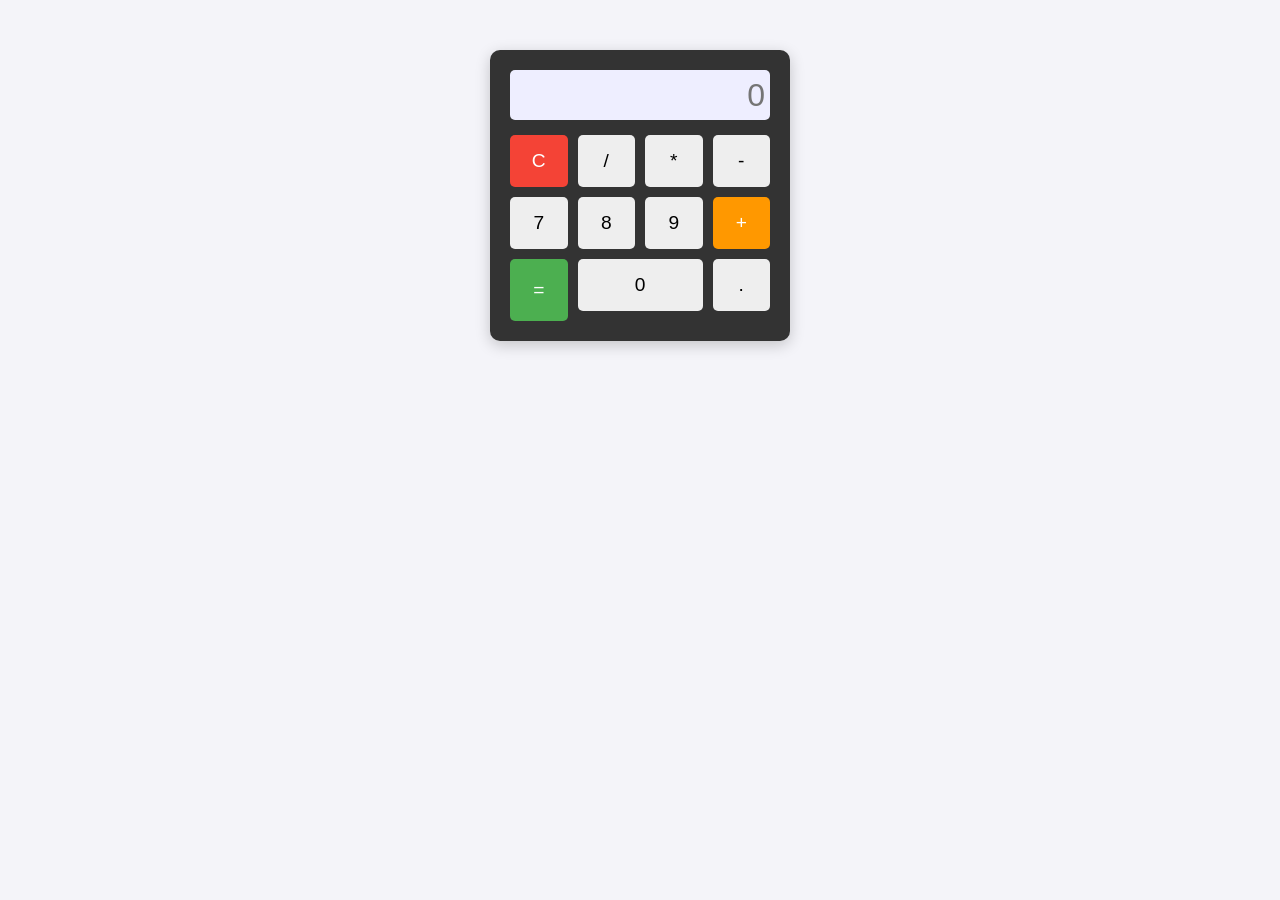
==== 03-calculadora/index.html @ 146a41a3 "Add exercicio calculadoraWeb" ====
<!DOCTYPE html>
<html lang="pt-BR">
<head>
    <meta charset="UTF-8">
    <meta name="viewport" content="width=device-width, initial-scale=1.0">
    <title>Calculadora Clássica</title>
    <link rel="stylesheet" href="style.css">
</head>
<body>

    <div class="calculadora">
        <input type="text" id="visor" readonly placeholder="0">

        <!-- Teclado da calculadora -->
        <div class="teclado">
            <!-- Linha 1 -->
            <button onclick="limpar()" class="btn-acao">C</button>
            <button>/</button>
            <button>*</button>
            <button>-</button>

            <!-- Linha 2 -->
            <button onclick="adicionar('7')">7</button>
            <button>8</button>
            <button>9</button>
            <button onclick="adicionar('+')" class="btn-operador">+</button>

            <!-- Linha 3 -->

            <button onclick="calcular()" class="btn-igual">=</button>

            <button class="btn-zero">0</button>
            <button>.</button>
        </div>
    </div>

    <script src="script.js"></script>
</body>
</html>
---- 03-calculadora/style.css ----
body {
    font-family: Arial, sans-serif;
    display: flex;
    justify-content: center;
    margin-top: 50px;
    background-color: #f4f4f9;
}

.calculadora {
    background-color: #333;
    padding: 20px;
    border-radius: 10px;
    box-shadow: 0px 4px 15px rgba(0,0,0,0.2);
    width: 260px;
}

#visor {
    width: 100%;
    height: 50px;
    font-size: 2em;
    text-align: right;
    margin-bottom: 15px;
    padding: 5px;
    box-sizing: border-box;
    border: none;
    border-radius: 5px;
    background-color: #eef;
}

/* O Grid divide o teclado em 4 colunas iguais */
.teclado {
    display: grid;
    grid-template-columns: repeat(4, 1fr);
    gap: 10px;
}

button {
    padding: 15px;
    font-size: 1.2em;
    cursor: pointer;
    border: none;
    border-radius: 5px;
    background-color: #eee;
}

button:hover {
    background-color: #ccc;
}

/* Estilos botões */
.btn-operador { background-color: #ff9800; color: white; }
.btn-operador:hover { background-color: #e68a00; }

.btn-acao { background-color: #f44336; color: white; }
.btn-acao:hover { background-color: #d32f2f; }

.btn-igual { background-color: #4CAF50; color: white; height: 100%; }
.btn-igual:hover { background-color: #45a049; }

/* Botão zero ocupar duas colunas */
.btn-zero { grid-column: span 2; }

/* Botão igual ocupar duas linhas de altura */
.btn-igual { grid-row: span 2; }
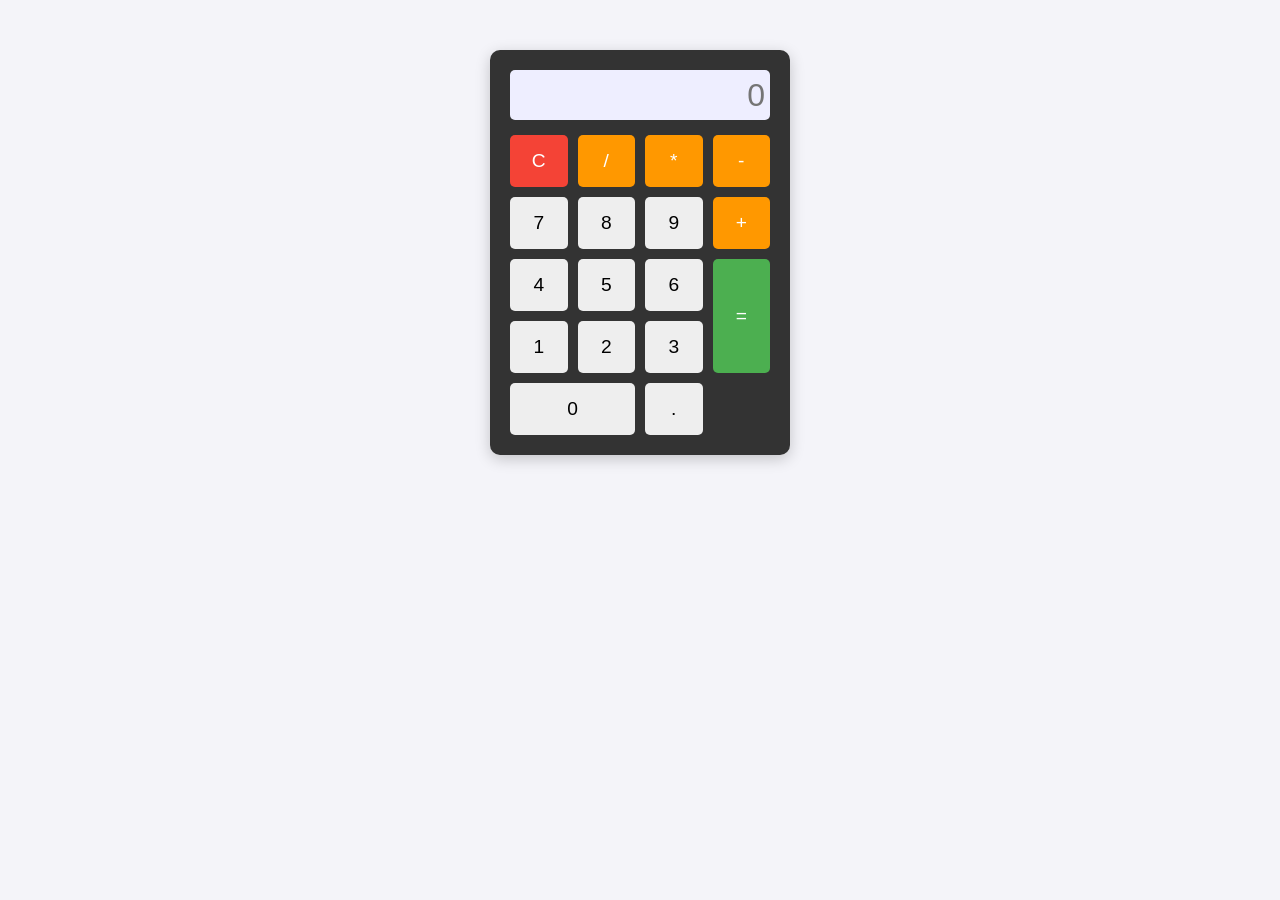
==== commit 4c873742: "calculadora" ====
--- a/03-calculadora/index.html
+++ b/03-calculadora/index.html
@@ -14,23 +14,34 @@
         <!-- Teclado da calculadora -->
         <div class="teclado">
             <!-- Linha 1 -->
-            <button onclick="limpar()" class="btn-acao">C</button>
-            <button>/</button>
-            <button>*</button>
-            <button>-</button>
+            <button onclick="limpar(`C`)" class="btn-acao">C</button>
+            <button onclick="adicionar('/')"class="btn-operador">/</button>
+            <button onclick="adicionar('*')"class="btn-operador">*</button>
+            <button onclick="adicionar('-')"class="btn-operador">-</button>
 
             <!-- Linha 2 -->
             <button onclick="adicionar('7')">7</button>
-            <button>8</button>
-            <button>9</button>
+            <button onclick="adicionar(`8`)">8</button>
+            <button onclick="adicionar('9')">9</button>
             <button onclick="adicionar('+')" class="btn-operador">+</button>
-
+             
             <!-- Linha 3 -->
+            <button onclick="adicionar('4')">4</button>
+            <button onclick="adicionar(`5`)">5</button>
+            <button onclick="adicionar('6')">6</button>
+            <!-- Linha 4 -->
 
             <button onclick="calcular()" class="btn-igual">=</button>
 
-            <button class="btn-zero">0</button>
-            <button>.</button>
+            <button onclick="adicionar('1')">1</button>
+            <button onclick="adicionar('2')">2</button>
+           
+
+            <button onclick="adicionar('3')">3</button>
+            <button onclick="adicionar(`0`)" class="btn-zero">0</button>
+            <button onclick="adicionar('.')">.</button>
+            
+    
         </div>
     </div>
 
